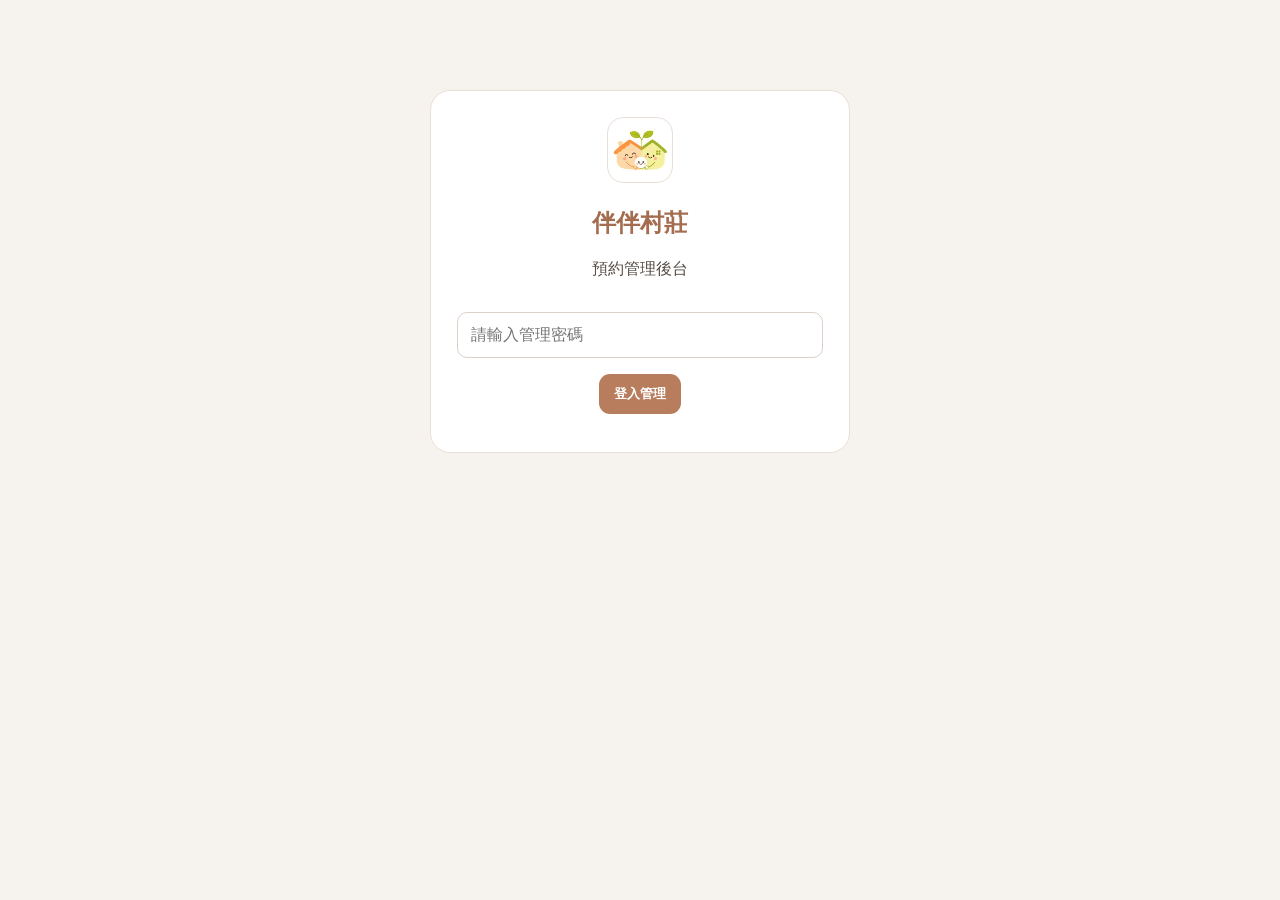
==== admin.html @ 425198f8 "上傳伴伴村莊預約系統前台 v2" ====
<!DOCTYPE html>
<html lang="zh-Hant">
<head>
<meta charset="UTF-8">
<meta name="viewport" content="width=device-width,initial-scale=1">
<meta name="robots" content="noindex,nofollow">
<title>伴伴村莊｜預約管理</title>
<link rel="icon" href="logo.jpg">
<link rel="stylesheet" href="admin.css">
</head>
<body>

<div id="loginArea" class="login">
  <img class="logo" src="logo.jpg" alt="伴伴村莊 Logo">
  <h2 style="color:#a56d50">伴伴村莊</h2>
  <p>預約管理後台</p>
  <input id="password" type="password" placeholder="請輸入管理密碼" autocomplete="current-password">
  <button class="btn" id="loginBtn" onclick="login()">登入管理</button>
  <div id="loginMessage" style="margin-top:12px;color:#b56f65;line-height:1.6"></div>
</div>

<div id="adminArea" class="container hidden">
  <div class="header">
    <div class="brand-wrap">
      <img class="logo" src="logo.jpg" alt="伴伴村莊 Logo">
      <div class="brand"><h1>伴伴村莊｜預約管理</h1><p>預約、課程、臨時店休與現場收款</p></div>
    </div>
    <div style="display:flex;gap:8px">
      <button class="btn secondary" onclick="refreshCurrent()">重新整理</button>
      <button class="btn secondary" onclick="logout()">登出</button>
    </div>
  </div>

  <div class="admin-tabs">
    <button class="admin-tab active" data-tab="calendar" onclick="switchTab('calendar')">📅 預約月曆</button>
    <button class="admin-tab" data-tab="courses" onclick="switchTab('courses')">🎨 才藝課程</button>
    <button class="admin-tab" data-tab="closures" onclick="switchTab('closures')">🚧 臨時店休</button>
  </div>

  <!-- ============ 預約月曆 ============ -->
  <div id="panel-calendar">
    <div class="stats">
      <div class="stat"><div class="stat-label">本月有效預約</div><div class="stat-value" id="activeCount">0</div></div>
      <div class="stat"><div class="stat-label">本月應收</div><div class="stat-value" id="expectedRevenue">NT$ 0</div></div>
      <div class="stat"><div class="stat-label">已收款</div><div class="stat-value green" id="paidRevenue">NT$ 0</div></div>
      <div class="stat"><div class="stat-label">未收款</div><div class="stat-value red" id="unpaidRevenue">NT$ 0</div></div>
      <div class="stat"><div class="stat-label">本月取消</div><div class="stat-value" id="cancelledCount">0</div></div>
    </div>
    <div class="card">
      <div class="toolbar">
        <div class="month-nav">
          <button class="btn secondary" onclick="previousMonth()">‹ 上個月</button>
          <div id="monthTitle" class="month-title"></div>
          <button class="btn secondary" onclick="nextMonth()">下個月 ›</button>
        </div>
        <div class="legend">
          <span><i class="dot empty"></i> 0 組</span>
          <span><i class="dot open"></i> 尚有名額</span>
          <span><i class="dot full"></i> 已額滿</span>
          <span><i class="dot course"></i> 才藝課程</span>
          <span><i class="dot off"></i> 臨時店休</span>
          <span><i class="dot closed"></i> 公休</span>
        </div>
      </div>
      <div class="week"><div>日</div><div>一</div><div>二</div><div>三</div><div>四</div><div>五</div><div>六</div></div>
      <div id="calendar" class="calendar"></div>
    </div>
  </div>

  <!-- ============ 才藝課程 ============ -->
  <div id="panel-courses" class="hidden">
    <div class="card" style="margin-bottom:18px">
      <div class="panel-title" id="courseFormTitle">新增才藝課程</div>
      <input type="hidden" id="cId">
      <div class="form-grid">
        <div class="f span2"><label>課程名稱 *</label><input id="cName" maxlength="40" placeholder="例如：親子律動小教室"></div>
        <div class="f"><label>日期 *</label><input id="cDate" type="date"></div>
        <div class="f"><label>狀態</label><select id="cStatus"><option value="開放">開放報名</option><option value="關閉">關閉（前台不顯示）</option></select></div>
        <div class="f"><label>開始時間 *</label><input id="cStart" type="time" step="300"></div>
        <div class="f"><label>結束時間 *</label><input id="cEnd" type="time" step="300"></div>
        <div class="f"><label>每位幼兒收費 (NT$) *</label><input id="cPrice" type="number" min="0" step="10"></div>
        <div class="f"><label>名額（幼兒人數）*</label><input id="cCapacity" type="number" min="1" max="50" step="1"></div>
        <div class="f span4"><label>課程說明（選填，會顯示在前台）</label><textarea id="cDesc" rows="2" maxlength="300" placeholder="例如：適合 1–3 歲，請穿著方便活動的衣服"></textarea></div>
      </div>
      <div class="form-actions">
        <button class="btn" id="courseSaveBtn" onclick="saveCourse()">儲存課程</button>
        <button class="btn light hidden" id="courseCancelEdit" onclick="resetCourseForm()">取消編輯</button>
      </div>
      <div class="form-msg" id="courseMsg"></div>
    </div>

    <div class="card">
      <div class="panel-title">課程列表</div>
      <div id="courseList" class="list"><div class="empty-note">載入中……</div></div>
    </div>
  </div>

  <!-- ============ 臨時店休 ============ -->
  <div id="panel-closures" class="hidden">
    <div class="card" style="margin-bottom:18px">
      <div class="panel-title">設定臨時店休</div>
      <div class="form-grid">
        <div class="f"><label>日期 *</label><input id="xDate" type="date" onchange="previewClosure()"></div>
        <div class="f"><label>範圍 *</label><select id="xSlot" onchange="previewClosure()"></select></div>
        <div class="f span2"><label>原因（會寫在取消通知信裡）</label><input id="xReason" maxlength="60" placeholder="例如：颱風停班、場地整修"></div>
      </div>
      <div id="xAffected"></div>
      <div class="form-actions"><button class="btn" id="closureBtn" onclick="addClosure()">設定店休</button></div>
      <div class="form-msg" id="closureMsg"></div>
    </div>

    <div class="card">
      <div class="panel-title">即將到來的臨時店休</div>
      <div id="closureList" class="list"><div class="empty-note">載入中……</div></div>
    </div>
  </div>
</div>

<div id="overlay" class="overlay" onclick="overlayClick(event)">
  <div class="modal">
    <div class="modal-header">
      <div><h2 id="modalTitle"></h2><div id="modalSubtitle" style="color:#8c7e75;font-size:13px;margin-top:5px"></div></div>
      <button class="close" onclick="closeModal()">關閉</button>
    </div>
    <div id="modalContent"></div>
  </div>
</div>

<script src="config.js"></script>
<script src="common.js"></script>
<script>
var adminPassword = '';
var currentDate = new Date();
var currentTab = 'calendar';
var month = { bookings:[], courses:[], closures:[], slots:[], maxBookings:4, capacityUnit:'group', closedWeekdays:[0,3] };
var adminCourses = [];
var WHOLE_DAY = '整天';
var SLOTS = ['09:30-11:00','12:30-14:00','14:30-16:00','19:00-20:30'];

/* ---------- 共用 ---------- */
function $(id) { return document.getElementById(id); }
function safe(v) { return escapeHtml(v); }
function money(v) { return 'NT$ ' + Number(v || 0).toLocaleString('zh-TW'); }
function fmt(d) { return d.getFullYear() + '-' + String(d.getMonth() + 1).padStart(2, '0') + '-' + String(d.getDate()).padStart(2, '0'); }
function setMsg(id, text, ok) { var el = $(id); el.className = 'form-msg ' + (ok ? 'ok' : 'err'); el.innerText = text || ''; }

function adminApi(action, payload) {
  return api(action, Object.assign({ password:adminPassword }, payload || {})).then(function (r) {
    if (r && !r.success && /沒有管理權限/.test(r.message || '')) { logout(); throw Object.assign(new Error(r.message), { isApi:true }); }
    return r;
  });
}

function store(k, v) { try { v == null ? sessionStorage.removeItem(k) : sessionStorage.setItem(k, v); } catch (e) {} }
function load(k) { try { return sessionStorage.getItem(k) || ''; } catch (e) { return ''; } }

/* ---------- 登入 ---------- */
function login(saved) {
  var p = saved || $('password').value;
  if (!p) return;
  var btn = $('loginBtn');
  btn.disabled = true; btn.innerText = '登入中……';
  $('loginMessage').innerText = '';

  api('adminLogin', { password:p }).then(function (r) {
    btn.disabled = false; btn.innerText = '登入管理';
    if (!r.success) { $('loginMessage').innerText = r.message || '登入失敗'; store('bb_admin', null); return; }
    adminPassword = p;
    store('bb_admin', p);
    $('loginArea').classList.add('hidden');
    $('adminArea').classList.remove('hidden');
    initClosureSlots();
    switchTab('calendar');
  }).catch(function (e) {
    btn.disabled = false; btn.innerText = '登入管理';
    $('loginMessage').innerText = '登入失敗：' + e.message;
  });
}

function logout() {
  adminPassword = '';
  store('bb_admin', null);
  $('adminArea').classList.add('hidden');
  $('loginArea').classList.remove('hidden');
  $('password').value = '';
}

$('password').addEventListener('keydown', function (e) { if (e.key === 'Enter') login(); });

/* ---------- 分頁 ---------- */
function switchTab(tab) {
  currentTab = tab;
  document.querySelectorAll('.admin-tab').forEach(function (b) { b.classList.toggle('active', b.dataset.tab === tab); });
  ['calendar','courses','closures'].forEach(function (t) { $('panel-' + t).classList.toggle('hidden', t !== tab); });
  refreshCurrent();
}

function refreshCurrent() {
  if (currentTab === 'calendar') loadMonth();
  else if (currentTab === 'courses') loadCourses();
  else loadClosures();
}

/* ================= 預約月曆 ================= */
function previousMonth() { currentDate = new Date(currentDate.getFullYear(), currentDate.getMonth() - 1, 1); loadMonth(); }
function nextMonth() { currentDate = new Date(currentDate.getFullYear(), currentDate.getMonth() + 1, 1); loadMonth(); }

function loadMonth() {
  var y = currentDate.getFullYear(), m = currentDate.getMonth() + 1, ms = y + '-' + String(m).padStart(2, '0');
  $('monthTitle').innerText = y + ' 年 ' + m + ' 月';
  $('calendar').innerHTML = '<div class="empty-note" style="grid-column:1/-1">載入中……</div>';

  adminApi('adminMonth', { month:ms }).then(function (r) {
    if (!r || !r.success) { $('calendar').innerHTML = '<div class="empty-note" style="grid-column:1/-1">讀取失敗：' + safe(r && r.message) + '</div>'; return; }
    month = r;
    SLOTS = r.slots;
    renderSummary(r.summary);
    renderCalendar();
  }).catch(function (e) {
    $('calendar').innerHTML = '<div class="empty-note" style="grid-column:1/-1">讀取失敗：' + safe(e.message) + '</div>';
  });
}

function renderSummary(s) {
  $('activeCount').innerText = s.activeCount;
  $('expectedRevenue').innerText = money(s.expectedRevenue);
  $('paidRevenue').innerText = money(s.paidRevenue);
  $('unpaidRevenue').innerText = money(s.unpaidRevenue);
  $('cancelledCount').innerText = s.cancelledCount;
}

function closuresOn(ds) {
  var whole = null, slots = {};
  month.closures.forEach(function (c) {
    if (c.date !== ds) return;
    if (c.slot === WHOLE_DAY) whole = c; else slots[c.slot] = c;
  });
  return { whole:whole, slots:slots };
}

function slotUsage(list) {
  return list.reduce(function (n, b) { return n + (month.capacityUnit === 'child' ? (b.childrenCount || 1) : 1); }, 0);
}

function renderCalendar() {
  var c = $('calendar'); c.innerHTML = '';
  var y = currentDate.getFullYear(), m = currentDate.getMonth(), first = new Date(y, m, 1), last = new Date(y, m + 1, 0);

  for (var i = 0; i < first.getDay(); i++) { var e = document.createElement('div'); e.className = 'day'; e.style.visibility = 'hidden'; c.appendChild(e); }

  var today = fmt(new Date());
  var unit = month.capacityUnit === 'child' ? '' : '';

  for (var d = 1; d <= last.getDate(); d++) {
    (function (d) {
      var date = new Date(y, m, d), wd = date.getDay(), ds = fmt(date);
      var box = document.createElement('div'); box.className = 'day';
      if (ds === today) box.classList.add('today');
      var n = document.createElement('div'); n.className = 'day-number'; n.innerText = d; box.appendChild(n);

      var cl = closuresOn(ds);
      var dayCourses = month.courses.filter(function (x) { return x.date === ds; });
      var weekly = month.closedWeekdays.indexOf(wd) >= 0;

      if (cl.whole) {
        box.classList.add('closed');
        var b = document.createElement('div'); b.className = 'closure-banner';
        b.innerText = '🚧 臨時店休' + (cl.whole.reason ? '：' + cl.whole.reason : '');
        box.appendChild(b);
      } else if (weekly && !dayCourses.length) {
        box.classList.add('closed');
        var x = document.createElement('div'); x.className = 'closed-text'; x.innerText = '公休'; box.appendChild(x);
        c.appendChild(box);
        return;
      }

      if (!weekly) {
        SLOTS.forEach(function (slot) {
          var all = month.bookings.filter(function (b) { return b.date === ds && b.timeSlot === slot && b.type !== '課程'; });
          var active = all.filter(function (b) { return b.status === '已預約'; });
          var used = slotUsage(active);
          var off = cl.whole || cl.slots[slot];
          var el = document.createElement('div');
          el.className = 'slot ' + (off ? 'off' : used === 0 ? 'empty' : used >= month.maxBookings ? 'full' : 'open');
          var names = active.length ? active.map(function (b) { return b.parent1; }).join('、') : (off ? '店休' : '尚無預約');
          el.innerHTML = '<div class="slot-top"><span>' + slot.substring(0, 5) + (off ? ' 🚧' : '') + '</span><span>' + used + '/' + month.maxBookings + '</span></div><div class="names">' + safe(names) + '</div>';
          el.onclick = function () { showBookings(ds, slot, null); };
          box.appendChild(el);
        });
      } else {
        var w = document.createElement('div'); w.className = 'closed-text'; w.innerText = '公休（僅課程）'; box.appendChild(w);
      }

      dayCourses.forEach(function (course) {
        var el = document.createElement('div');
        el.className = 'slot course' + (course.full ? ' full' : '');
        el.innerHTML = '<div class="slot-top"><span>🎨 ' + safe(course.startTime) + '</span><span>' + course.used + '/' + course.capacity + '</span></div><div class="names">' + safe(course.name) + (course.status === '關閉' ? '（關閉）' : '') + '</div>';
        el.onclick = function () { showBookings(ds, course.timeSlot, course); };
        box.appendChild(el);
      });

      c.appendChild(box);
    })(d);
  }
}

function showBookings(date, slot, course) {
  var bs = month.bookings.filter(function (b) {
    return course ? b.courseId === course.id : (b.date === date && b.timeSlot === slot && b.type !== '課程');
  });
  var active = bs.filter(function (b) { return b.status === '已預約'; });

  $('modalTitle').innerText = date + weekdayText(date) + '｜' + (course ? '🎨 ' + course.name + '｜' : '') + slot;
  $('modalSubtitle').innerText = course
    ? '已報名 ' + course.used + ' / ' + course.capacity + ' 位幼兒｜每位幼兒 ' + money(course.price)
    : '目前 ' + slotUsage(active) + ' / ' + month.maxBookings + (month.capacityUnit === 'child' ? ' 位幼兒' : ' 組');

  var c = $('modalContent'); c.innerHTML = '';
  if (!bs.length) c.innerHTML = '<div class="booking" style="text-align:center;color:#9a8d85">這個時段目前沒有預約。</div>';

  bs.forEach(function (b) {
    var d = document.createElement('div');
    d.className = 'booking ' + (b.status === '取消' ? 'cancelled' : '');
    var parents = [b.parent1, b.parent2].filter(Boolean).join('、');
    var babies = (b.babies || []).map(function (x) { return x.label; }).join('、');
    var confirmClass = b.attendanceConfirm === '保留' ? 'confirm' : b.attendanceConfirm === '取消' ? 'cancel' : '';
    var payClass = b.paymentStatus === '已收款' ? 'paid' : 'unpaid';

    d.innerHTML =
      '<div class="booking-title"><div class="booking-name">' + safe(b.parent1) + '</div><div class="tags">' +
        (b.type === '課程' ? '<span class="tag course">課程</span>' : '') +
        '<span class="tag ' + (b.status === '取消' ? 'cancel' : '') + '">' + safe(b.status) + '</span>' +
        '<span class="tag ' + confirmClass + '">' + safe(b.attendanceConfirm || '等待回覆') + '</span>' +
        '<span class="tag ' + payClass + '">' + safe(b.paymentStatus || '未收款') + '</span></div></div>' +
      '<div class="info-grid">' +
        '<div><strong>姓名：</strong>' + safe(parents || '-') + '</div>' +
        '<div><strong>寶寶：</strong>' + safe(babies || '-') + '</div>' +
        '<div><strong>手機：</strong>' + safe(b.phone) + '</div>' +
        '<div><strong>Email：</strong>' + safe(b.email) + '</div>' +
        '<div><strong>總人數：</strong>' + b.totalPeople + ' 人（幼兒 ' + b.childrenCount + ' 位）</div>' +
        '<div><strong>應收：</strong>' + money(b.totalPrice) + '</div>' +
        '<div><strong>24hr提醒：</strong>' + safe(b.reminderStatus || '未寄送') + '</div>' +
        '<div><strong>確認時間：</strong>' + safe(b.confirmedAt || '-') + '</div>' +
        '<div><strong>收款時間：</strong>' + safe(b.paymentAt || '-') + '</div>' +
        '<div><strong>來訪需求：</strong>' + safe(b.needs || '未填寫') + '</div>' +
        '<div><strong>其他：</strong>' + safe(b.otherNeed || '-') + '</div>' +
        '<div><strong>預約編號：</strong>' + safe(b.bookingId) + '</div>' +
      '</div>';

    if (b.status !== '取消') {
      var a = document.createElement('div'); a.className = 'payment-actions';
      var payBtn = document.createElement('button');
      payBtn.className = 'btn ' + (b.paymentStatus === '已收款' ? 'secondary' : 'paid');
      payBtn.innerText = b.paymentStatus === '已收款' ? '改回未收款' : '現場已收款';
      payBtn.onclick = function () { setPayment(b.bookingId, b.paymentStatus !== '已收款', payBtn); };
      var cancelBtn = document.createElement('button');
      cancelBtn.className = 'btn cancel'; cancelBtn.innerText = '取消預約';
      a.appendChild(payBtn); a.appendChild(cancelBtn); d.appendChild(a);

      var cb = document.createElement('div'); cb.className = 'admin-cancel-confirm hidden';
      cb.innerHTML = '<strong>確定要取消這筆預約嗎？取消後會寄信通知家長、發送 LINE 群組通知，並釋出名額。</strong>' +
        '<div class="f" style="margin-bottom:10px"><input placeholder="取消原因（選填，會寫在通知信）" maxlength="60"></div>' +
        '<div class="admin-cancel-actions"><button class="btn cancel">確定取消</button><button class="btn light">返回</button></div>';
      var btns = cb.querySelectorAll('button');
      btns[0].onclick = function () { adminCancel(b.bookingId, cb.querySelector('input').value, btns[0]); };
      btns[1].onclick = function () { cb.classList.add('hidden'); };
      cancelBtn.onclick = function () { cb.classList.remove('hidden'); };
      d.appendChild(cb);
    }
    c.appendChild(d);
  });

  $('overlay').style.display = 'flex';
}

function setPayment(id, paid, btn) {
  if (!confirm(paid ? '確認這筆預約已完成現場收款嗎？' : '確認要把這筆預約改回未收款嗎？')) return;
  btn.disabled = true;
  adminApi('setPayment', { id:id, paid:paid }).then(function (r) {
    btn.disabled = false;
    if (!r.success) { alert(r.message); return; }
    closeModal(); loadMonth();
  }).catch(function (e) { btn.disabled = false; alert(e.message); });
}

function adminCancel(id, reason, btn) {
  btn.disabled = true; btn.innerText = '處理中……';
  adminApi('adminCancel', { id:id, reason:reason }).then(function (r) {
    if (!r.success) { btn.disabled = false; btn.innerText = '確定取消'; alert(r.message || '取消失敗'); return; }
    closeModal(); refreshCurrent();
  }).catch(function (e) { btn.disabled = false; btn.innerText = '確定取消'; alert(e.message); });
}

function closeModal() { $('overlay').style.display = 'none'; }
function overlayClick(e) { if (e.target.id === 'overlay') closeModal(); }

/* ================= 才藝課程 ================= */
var DEFAULT_CAPACITY = 4;

function loadCourses() {
  $('courseList').innerHTML = '<div class="empty-note">載入中……</div>';
  adminApi('adminCourses').then(function (r) {
    if (!r.success) { $('courseList').innerHTML = '<div class="empty-note">讀取失敗：' + safe(r.message) + '</div>'; return; }
    adminCourses = r.courses;
    DEFAULT_CAPACITY = r.defaultCapacity || 4;
    if (!$('cId').value && !$('cCapacity').value) $('cCapacity').value = DEFAULT_CAPACITY;
    renderCourseList(r.today);
  }).catch(function (e) { $('courseList').innerHTML = '<div class="empty-note">讀取失敗：' + safe(e.message) + '</div>'; });
}

function courseLink(id) {
  return location.href.replace(/admin\.html.*$/, '') + 'index.html?course=' + encodeURIComponent(id);
}

function renderCourseList(today) {
  var box = $('courseList'); box.innerHTML = '';
  if (!adminCourses.length) { box.innerHTML = '<div class="empty-note">還沒有課程，從上方新增第一堂課吧。</div>'; return; }

  adminCourses.forEach(function (c) {
    var past = c.date < today;
    var row = document.createElement('div');
    row.className = 'row-item' + (past ? ' past' : '') + (c.status === '關閉' ? ' closedc' : '');
    row.innerHTML =
      '<div class="row-main"><div class="row-title">🎨 ' + safe(c.name) + (c.status === '關閉' ? '（關閉中）' : '') + (past ? '（已結束）' : '') + '</div>' +
      '<div class="row-sub">' + safe(c.date) + weekdayText(c.date) + '　' + safe(c.timeSlot) + '　每位幼兒 ' + money(c.price) +
      '　已報名 ' + c.used + ' / ' + c.capacity + ' 位幼兒' + (c.full ? '（額滿）' : '') + '</div></div>' +
      '<div class="row-actions"></div>';

    var act = row.querySelector('.row-actions');
    function add(label, cls, fn) { var b = document.createElement('button'); b.className = 'btn ' + cls; b.innerText = label; b.onclick = fn; act.appendChild(b); }

    add('報名名單', 'secondary', function () {
      var monthKey = c.date.slice(0, 7);
      adminApi('adminMonth', { month:monthKey }).then(function (r) {
        if (!r.success) return alert(r.message);
        month = r;
        var fresh = r.courses.find(function (x) { return x.id === c.id; }) || c;
        showBookings(c.date, c.timeSlot, fresh);
      }).catch(function (e) { alert(e.message); });
    });
    add('編輯', 'secondary', function () { editCourse(c); });
    add(c.status === '開放' ? '關閉報名' : '重新開放', 'light', function () {
      var copy = Object.assign({}, c, { status:c.status === '開放' ? '關閉' : '開放' });
      submitCourse(copy, null);
    });
    if (!past && c.status === '開放') add('複製報名連結', 'light', function () {
      var link = courseLink(c.id);
      (navigator.clipboard ? navigator.clipboard.writeText(link) : Promise.reject()).then(
        function () { alert('已複製報名連結：\n' + link); },
        function () { prompt('請複製報名連結：', link); }
      );
    });
    if (c.used === 0) add('刪除', 'cancel', function () {
      if (!confirm('確定要刪除「' + c.name + '」嗎？')) return;
      adminApi('deleteCourse', { id:c.id }).then(function (r) { alert(r.message); if (r.success) loadCourses(); }).catch(function (e) { alert(e.message); });
    });

    box.appendChild(row);
  });
}

function editCourse(c) {
  $('cId').value = c.id; $('cName').value = c.name; $('cDate').value = c.date;
  $('cStart').value = c.startTime; $('cEnd').value = c.endTime; $('cPrice').value = c.price;
  $('cCapacity').value = c.capacity; $('cStatus').value = c.status; $('cDesc').value = c.description || '';
  $('courseFormTitle').innerText = '編輯課程：' + c.name;
  $('courseCancelEdit').classList.remove('hidden');
  setMsg('courseMsg', c.used ? '這堂課已有 ' + c.used + ' 位幼兒報名。修改日期或時間後，系統會自動寄信通知已報名的家長。' : '', true);
  window.scrollTo({ top:0, behavior:'smooth' });
}

function resetCourseForm() {
  ['cId','cName','cDate','cStart','cEnd','cPrice','cDesc'].forEach(function (id) { $(id).value = ''; });
  $('cCapacity').value = DEFAULT_CAPACITY; $('cStatus').value = '開放';
  $('courseFormTitle').innerText = '新增才藝課程';
  $('courseCancelEdit').classList.add('hidden');
}

function saveCourse() {
  var course = {
    id:$('cId').value, name:$('cName').value.trim(), date:$('cDate').value,
    startTime:$('cStart').value, endTime:$('cEnd').value,
    price:$('cPrice').value, capacity:$('cCapacity').value,
    status:$('cStatus').value, description:$('cDesc').value.trim()
  };
  if (!course.name || !course.date || !course.startTime || !course.endTime || course.price === '' || !course.capacity) {
    return setMsg('courseMsg', '請把有 * 的欄位都填好。', false);
  }
  submitCourse(course, $('courseSaveBtn'));
}

function submitCourse(course, btn) {
  if (btn) { btn.disabled = true; btn.innerText = '儲存中……'; }
  adminApi('saveCourse', { course:course }).then(function (r) {
    if (btn) { btn.disabled = false; btn.innerText = '儲存課程'; }
    setMsg('courseMsg', r.message, r.success);
    if (r.success) { if (btn) resetCourseForm(); loadCourses(); }
  }).catch(function (e) {
    if (btn) { btn.disabled = false; btn.innerText = '儲存課程'; }
    setMsg('courseMsg', e.message, false);
  });
}

/* ================= 臨時店休 ================= */
function initClosureSlots() {
  var s = $('xSlot');
  s.innerHTML = '<option value="整天">整天店休（含當天課程）</option>' +
    SLOTS.map(function (x) { return '<option value="' + x + '">只關 ' + x + '</option>'; }).join('');
  $('xDate').min = fmt(new Date());
}

function loadClosures() {
  $('closureList').innerHTML = '<div class="empty-note">載入中……</div>';
  adminApi('closureList').then(function (r) {
    if (!r.success) { $('closureList').innerHTML = '<div class="empty-note">讀取失敗：' + safe(r.message) + '</div>'; return; }
    if (r.slots && r.slots.join() !== SLOTS.join()) { SLOTS = r.slots; initClosureSlots(); }
    renderClosures(r.closures);
  }).catch(function (e) { $('closureList').innerHTML = '<div class="empty-note">讀取失敗：' + safe(e.message) + '</div>'; });
}

function renderClosures(list) {
  var box = $('closureList'); box.innerHTML = '';
  if (!list.length) { box.innerHTML = '<div class="empty-note">目前沒有設定臨時店休。</div>'; return; }

  list.forEach(function (c) {
    var row = document.createElement('div'); row.className = 'row-item';
    row.innerHTML = '<div class="row-main"><div class="row-title">🚧 ' + safe(c.date) + weekdayText(c.date) + '　' + safe(c.slot === WHOLE_DAY ? '整天' : c.slot) + '</div>' +
      '<div class="row-sub">' + safe(c.reason || '（未填原因）') + '</div></div><div class="row-actions"></div>';
    var b = document.createElement('button'); b.className = 'btn light'; b.innerText = '取消店休（重新開放）';
    b.onclick = function () {
      if (!confirm('確定要取消 ' + c.date + ' ' + c.slot + ' 的店休，重新開放預約嗎？\n（之前因店休被取消的預約不會自動恢復）')) return;
      adminApi('removeClosure', { id:c.id }).then(function (r) { alert(r.message); loadClosures(); }).catch(function (e) { alert(e.message); });
    };
    row.querySelector('.row-actions').appendChild(b);
    box.appendChild(row);
  });
}

var previewSeq = 0;
function previewClosure() {
  var date = $('xDate').value, slot = $('xSlot').value, box = $('xAffected');
  setMsg('closureMsg', '', true);
  if (!date) { box.innerHTML = ''; return; }
  var seq = ++previewSeq;
  box.innerHTML = '<div class="affected">正在檢查這段時間的預約……</div>';

  adminApi('closurePreview', { date:date, slot:slot }).then(function (r) {
    if (seq !== previewSeq) return;
    if (!r.success) { box.innerHTML = '<div class="affected">' + safe(r.message) + '</div>'; return; }
    if (!r.count) { box.innerHTML = '<div class="affected" style="background:#f2f6ea;border-color:#dbe5c8">這段時間目前沒有有效預約，可以直接設定店休。</div>'; return; }

    box.innerHTML = '<div class="affected"><strong>這段時間已有 ' + r.count + ' 筆預約：</strong><br>' +
      r.bookings.map(function (b) {
        return '・' + safe(b.timeSlot) + '　' + safe(b.parent1) + (b.type === '課程' ? '（課程：' + safe(b.courseName) + '）' : '') + '　幼兒 ' + b.childrenCount + ' 位';
      }).join('<br>') +
      '<label><input type="checkbox" id="xCancel" checked> 同時取消這些預約，並寄信通知家長（也會推送 LINE 群組通知）</label></div>';
  }).catch(function (e) { if (seq === previewSeq) box.innerHTML = '<div class="affected">檢查失敗：' + safe(e.message) + '</div>'; });
}

function addClosure() {
  var date = $('xDate').value, slot = $('xSlot').value, reason = $('xReason').value.trim();
  if (!date) return setMsg('closureMsg', '請選擇店休日期。', false);
  var cancelBox = $('xCancel');
  var cancelExisting = !!(cancelBox && cancelBox.checked);

  if (!confirm('確定要設定 ' + date + ' ' + (slot === WHOLE_DAY ? '整天' : slot) + ' 臨時店休嗎？' + (cancelExisting ? '\n已勾選：同時取消既有預約並通知家長。' : ''))) return;

  var btn = $('closureBtn'); btn.disabled = true; btn.innerText = '設定中……';
  adminApi('addClosure', { date:date, slot:slot, reason:reason, cancelExisting:cancelExisting }).then(function (r) {
    btn.disabled = false; btn.innerText = '設定店休';
    setMsg('closureMsg', r.message, r.success);
    if (r.success) { $('xDate').value = ''; $('xReason').value = ''; $('xAffected').innerHTML = ''; loadClosures(); }
  }).catch(function (e) { btn.disabled = false; btn.innerText = '設定店休'; setMsg('closureMsg', e.message, false); });
}

/* ---------- 啟動 ---------- */
(function () {
  var saved = load('bb_admin');
  if (saved) login(saved);
})();
</script>
</body>
</html>
---- admin.css ----
*{box-sizing:border-box}body{margin:0;font-family:"Noto Sans TC","PingFang TC","Microsoft JhengHei",sans-serif;background:#f6f2ed;color:#544c46}.container{max-width:1280px;margin:auto;padding:28px 20px 60px}.header{display:flex;justify-content:space-between;gap:20px;align-items:center;margin-bottom:20px}.brand-wrap{display:flex;align-items:center;gap:14px}.logo{width:66px;height:66px;object-fit:contain;border-radius:16px;background:white;padding:4px;border:1px solid #eadfd7}.brand h1{margin:0;color:#a56d50;font-size:28px}.brand p{margin:6px 0 0;color:#897a70}.btn{border:none;border-radius:11px;padding:11px 15px;background:#b87d5d;color:white;font-weight:700;cursor:pointer}.btn.secondary{background:#ece4de;color:#695f58}.btn.paid{background:#7d9e55}.stats{display:grid;grid-template-columns:repeat(5,1fr);gap:12px;margin-bottom:18px}.stat{background:#fff;border:1px solid #eadfd7;border-radius:16px;padding:17px;box-shadow:0 6px 20px rgba(100,80,65,.05)}.stat-label{font-size:12px;color:#93857c;margin-bottom:7px}.stat-value{font-size:25px;font-weight:900;color:#9f6a4e}.stat-value.green{color:#738f50}.stat-value.red{color:#b56f65}.card{background:#fff;border:1px solid #eadfd7;border-radius:20px;padding:20px;box-shadow:0 7px 24px rgba(100,80,65,.05)}.toolbar{display:flex;justify-content:space-between;align-items:center;gap:12px;margin-bottom:18px}.month-nav{display:flex;align-items:center;gap:10px}.month-title{font-size:21px;font-weight:900;color:#8f6048;min-width:160px;text-align:center}.legend{display:flex;gap:12px;flex-wrap:wrap;font-size:12px;color:#84756c}.legend span{display:flex;align-items:center;gap:6px}.dot{width:10px;height:10px;border-radius:50%}.dot.empty{background:#ece8e4}.dot.open{background:#d9b39a}.dot.full{background:#c88678}.dot.closed{background:#c8c2bd}.week{display:grid;grid-template-columns:repeat(7,1fr);gap:8px;margin-bottom:8px}.week div{text-align:center;color:#877970;font-weight:800;font-size:13px}.calendar{display:grid;grid-template-columns:repeat(7,1fr);gap:8px}.day{min-height:215px;border:1px solid #ebe0d8;border-radius:14px;padding:9px;background:#fff}.day.closed{background:#f0ece8}.day-number{font-weight:900;margin-bottom:8px;color:#6f625a}.today .day-number{display:inline-flex;align-items:center;justify-content:center;width:28px;height:28px;border-radius:50%;background:#b97e5d;color:white}.closed-text{font-size:12px;color:#a39a93;margin-top:6px}.slot{border-radius:9px;padding:7px 8px;margin-bottom:6px;font-size:12px;cursor:pointer;border:1px solid transparent;transition:.15s}.slot:hover{transform:translateY(-1px)}.slot.empty{background:#f6f4f2;color:#aaa}.slot.open{background:#f7ece5;color:#745a4c;border-color:#ecd9cc}.slot.full{background:#ead1ca;color:#7d4e47;border-color:#ddb9af}.slot-top{display:flex;justify-content:space-between;gap:6px;font-weight:800}.names{margin-top:4px;font-size:11px;white-space:nowrap;overflow:hidden;text-overflow:ellipsis}.login{max-width:420px;margin:90px auto;text-align:center;background:white;border:1px solid #eadfd7;border-radius:20px;padding:26px}input{width:100%;padding:13px;border:1px solid #ddd0c7;border-radius:10px;font-size:16px;margin:16px 0}.overlay{position:fixed;inset:0;background:rgba(0,0,0,.38);z-index:2000;display:none;align-items:center;justify-content:center;padding:20px}.modal{width:min(720px,100%);max-height:88vh;overflow:auto;background:white;border-radius:20px;padding:24px;box-shadow:0 18px 45px rgba(0,0,0,.2)}.modal-header{display:flex;justify-content:space-between;gap:15px;align-items:flex-start}.modal h2{margin:0;color:#9b684d;font-size:21px}.close{border:none;background:#eee8e3;color:#655c56;border-radius:9px;padding:8px 10px;cursor:pointer}.booking{margin-top:14px;background:#fff8f3;border:1px solid #f0dfd3;border-radius:14px;padding:16px;line-height:1.8}.booking.cancelled{opacity:.55;background:#f2efed}.booking-title{display:flex;justify-content:space-between;gap:10px;align-items:center;margin-bottom:8px}.booking-name{font-size:17px;font-weight:900;color:#986247}.tags{display:flex;gap:6px;flex-wrap:wrap;justify-content:flex-end}.tag{display:inline-block;padding:4px 8px;border-radius:999px;font-size:11px;background:#eee7e2;color:#735f54}.tag.confirm{background:#e3f0df;color:#587053}.tag.cancel{background:#eee4e2;color:#8a6760}.tag.paid{background:#dcead4;color:#557046}.tag.unpaid{background:#f4dfd5;color:#946350}.info-grid{display:grid;grid-template-columns:1fr 1fr;gap:8px 18px;font-size:14px}.info-grid strong{color:#75675e}.payment-actions{display:flex;gap:10px;margin-top:14px}.payment-actions button{flex:1}.hidden{display:none}.admin-cancel-confirm{margin-top:12px;background:#fff0eb;border:1px solid #ecd2c8;border-radius:12px;padding:13px}.admin-cancel-confirm strong{display:block;margin-bottom:10px}.admin-cancel-actions{display:flex;gap:8px}.btn.cancel{background:#c47c70}.btn.light{background:#eee6e0;color:#675c55}@media(max-width:1000px){.stats{grid-template-columns:repeat(2,1fr)}.calendar{grid-template-columns:1fr}.week{display:none}.day{min-height:auto}}@media(max-width:560px){.header,.toolbar{align-items:flex-start;flex-direction:column}.stats{grid-template-columns:1fr 1fr}.info-grid{grid-template-columns:1fr}.payment-actions{flex-direction:column}}

/* ===== v2 新增 ===== */
.admin-tabs{display:flex;gap:8px;flex-wrap:wrap;margin-bottom:18px}
.admin-tab{border:1px solid #e3d6cd;background:#fff;color:#7a6457;border-radius:999px;padding:10px 18px;font-weight:800;cursor:pointer}
.admin-tab.active{background:#b87d5d;color:#fff;border-color:#b87d5d}
.panel-title{font-size:19px;font-weight:900;color:#8f6048;margin:0 0 14px}
.form-grid{display:grid;grid-template-columns:repeat(4,1fr);gap:12px}
.form-grid .span2{grid-column:span 2}
.form-grid .span4{grid-column:1/-1}
.f label{display:block;font-size:13px;font-weight:800;color:#7b6a60;margin-bottom:6px}
.f input,.f select,.f textarea{width:100%;padding:11px;border:1px solid #ddd0c7;border-radius:10px;font-size:15px;margin:0;background:#fffdfa;font-family:inherit;color:#544c46}
.form-actions{display:flex;gap:10px;margin-top:14px;flex-wrap:wrap}
.form-msg{margin-top:10px;font-size:14px;line-height:1.7}
.form-msg.ok{color:#5f7d43}.form-msg.err{color:#b56f65}
.list{display:grid;gap:10px;margin-top:6px}
.row-item{display:flex;justify-content:space-between;gap:14px;align-items:center;border:1px solid #eadfd7;border-radius:14px;padding:14px;background:#fffaf6;flex-wrap:wrap}
.row-item.past{opacity:.6}
.row-item.closedc{background:#f3efec}
.row-main{min-width:220px;flex:1;line-height:1.7}
.row-title{font-weight:900;color:#8f6048;font-size:16px}
.row-sub{font-size:13px;color:#86776d}
.row-actions{display:flex;gap:6px;flex-wrap:wrap}
.row-actions .btn{padding:8px 11px;font-size:13px}
.empty-note{color:#9a8d85;text-align:center;padding:18px}
.slot.course{background:#eef1e3;color:#5d6b3f;border-color:#dbe3c3}
.slot.course.full{background:#e3e8cf}
.slot.off{background:#ece8e4;color:#9d948d;border-color:#e0d9d3}
.dot.course{background:#b9c98f}.dot.off{background:#9d948d}
.closure-banner{font-size:12px;background:#ece8e4;color:#7d726b;border-radius:8px;padding:6px 8px;margin-bottom:6px}
.tag.course{background:#e6edd5;color:#5d6b3f}
.affected{margin-top:12px;background:#fff0eb;border:1px solid #ecd2c8;border-radius:12px;padding:13px;font-size:14px;line-height:1.7}
.affected label{display:flex;gap:8px;align-items:flex-start;margin-top:8px;font-weight:700}
.affected input{width:auto;margin:4px 0 0}
@media(max-width:760px){.form-grid{grid-template-columns:1fr 1fr}.form-grid .span2{grid-column:1/-1}}
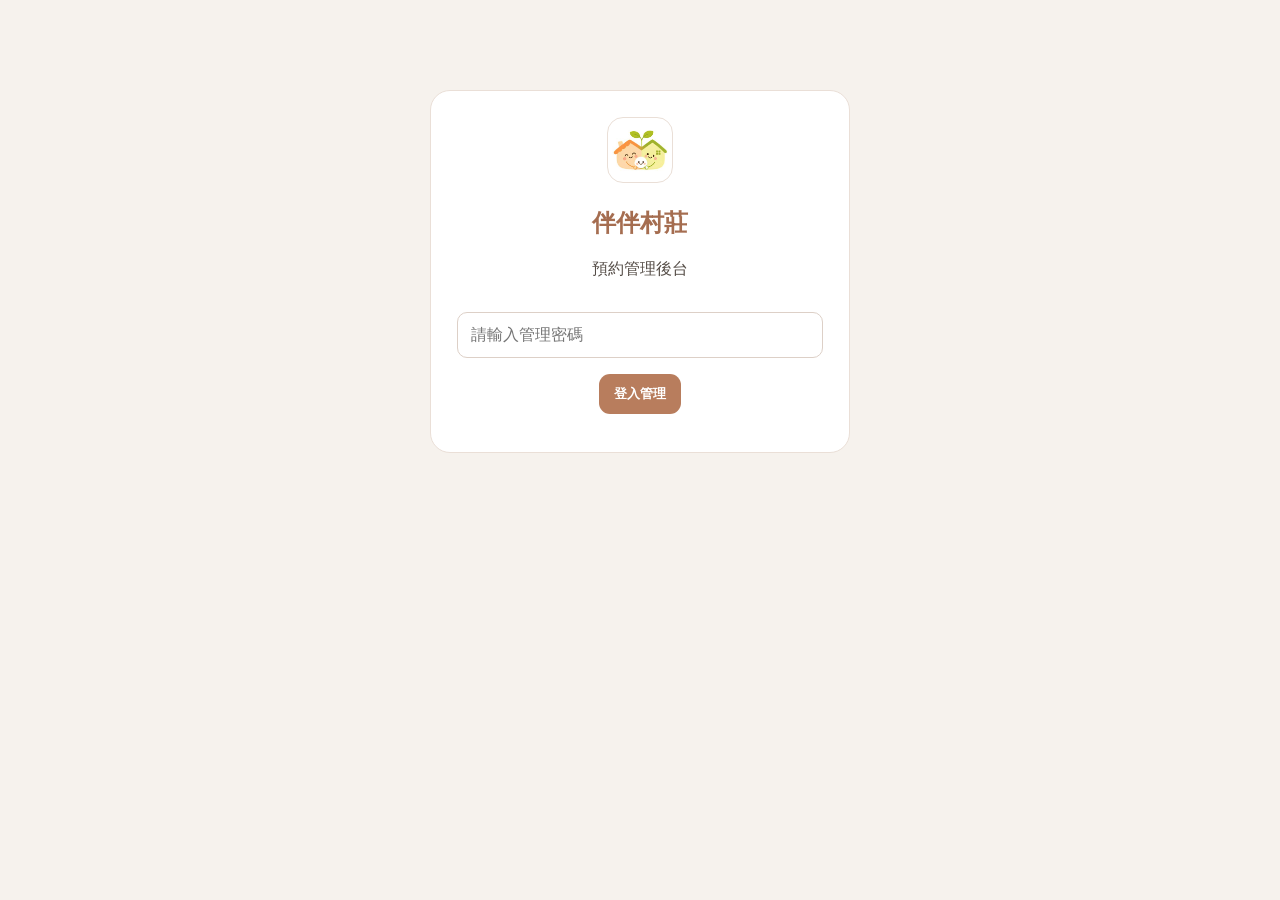
==== commit 16f8bd41: "v3: 幼兒人數上限、課程時段排除一般預約、後台手動新增預約" ====
--- a/admin.html
+++ b/admin.html
@@ -35,6 +35,7 @@
     <button class="admin-tab active" data-tab="calendar" onclick="switchTab('calendar')">📅 預約月曆</button>
     <button class="admin-tab" data-tab="courses" onclick="switchTab('courses')">🎨 才藝課程</button>
     <button class="admin-tab" data-tab="closures" onclick="switchTab('closures')">🚧 臨時店休</button>
+    <button class="admin-tab" data-tab="create" onclick="switchTab('create')">➕ 新增預約</button>
   </div>
 
   <!-- ============ 預約月曆 ============ -->
@@ -54,7 +55,7 @@
           <button class="btn secondary" onclick="nextMonth()">下個月 ›</button>
         </div>
         <div class="legend">
-          <span><i class="dot empty"></i> 0 組</span>
+          <span><i class="dot empty"></i> 尚無預約</span>
           <span><i class="dot open"></i> 尚有名額</span>
           <span><i class="dot full"></i> 已額滿</span>
           <span><i class="dot course"></i> 才藝課程</span>
@@ -114,6 +115,40 @@
       <div id="closureList" class="list"><div class="empty-note">載入中……</div></div>
     </div>
   </div>
+
+  <!-- ============ 手動新增預約 ============ -->
+  <div id="panel-create" class="hidden">
+    <div class="card">
+      <div class="panel-title">手動新增預約（LINE／電話／口頭）</div>
+      <div class="form-grid">
+        <div class="f"><label>預約類型 *</label><select id="nType" onchange="onCreateTypeChange()"><option value="general">一般入村預約</option><option value="course">才藝課程</option></select></div>
+        <div class="f"><label>預約來源 *</label><select id="nSource"><option>LINE</option><option>電話</option><option>口頭</option><option>其他</option></select></div>
+        <div class="f nGeneral"><label>日期 *</label><input id="nDate" type="date" onchange="loadCreateSlots()"></div>
+        <div class="f nGeneral"><label>時段 *</label><select id="nSlot"></select></div>
+        <div class="f span2 nCourse hidden"><label>課程 *</label><select id="nCourse"></select></div>
+        <div class="f span4" id="nSlotInfo" style="font-size:13px;color:#86776d"></div>
+        <div class="f"><label>家長姓名 *</label><input id="nParent1" maxlength="50"></div>
+        <div class="f"><label>第二位家長</label><input id="nParent2" maxlength="50"></div>
+        <div class="f"><label>手機</label><input id="nPhone" type="tel" maxlength="20" placeholder="手機或 Email 至少填一項"></div>
+        <div class="f"><label>Email</label><input id="nEmail" type="email" maxlength="100" placeholder="有填才會寄確認信"></div>
+        <div class="f"><label>寶寶 1 姓名 *</label><input id="nBaby1" maxlength="30"></div>
+        <div class="f"><label>寶寶 1 年齡（選填）</label><div style="display:flex;gap:6px"><select id="nBaby1AgeY"></select><select id="nBaby1AgeM"></select></div></div>
+        <div class="f"><label>寶寶 2 姓名</label><input id="nBaby2" maxlength="30"></div>
+        <div class="f"><label>寶寶 2 年齡（選填）</label><div style="display:flex;gap:6px"><select id="nBaby2AgeY"></select><select id="nBaby2AgeM"></select></div></div>
+        <div class="f"><label>寶寶 3 姓名</label><input id="nBaby3" maxlength="30"></div>
+        <div class="f"><label>寶寶 3 年齡（選填）</label><div style="display:flex;gap:6px"><select id="nBaby3AgeY"></select><select id="nBaby3AgeM"></select></div></div>
+        <div class="f"><label>自訂應收金額（選填）</label><input id="nPrice" type="number" min="0" step="10" placeholder="留白＝依規則自動計算"></div>
+        <div class="f"><label>備註</label><input id="nNote" maxlength="200"></div>
+      </div>
+      <div class="checks">
+        <label><input type="checkbox" id="nSendEmail" checked> 有填 Email 時，寄確認信給家長（信中有「管理我的預約」連結）</label>
+        <label><input type="checkbox" id="nNotifyLine" checked> 推送 LINE 群組通知</label>
+        <label><input type="checkbox" id="nForce"> 忽略名額／公休／店休／課程時段限制，強制新增</label>
+      </div>
+      <div class="form-actions"><button class="btn" id="createBtn" onclick="adminCreate()">新增預約</button><button class="btn light" onclick="resetCreateForm()">清空</button></div>
+      <div class="form-msg" id="createMsg"></div>
+    </div>
+  </div>
 </div>
 
 <div id="overlay" class="overlay" onclick="overlayClick(event)">
@@ -191,14 +226,15 @@
 function switchTab(tab) {
   currentTab = tab;
   document.querySelectorAll('.admin-tab').forEach(function (b) { b.classList.toggle('active', b.dataset.tab === tab); });
-  ['calendar','courses','closures'].forEach(function (t) { $('panel-' + t).classList.toggle('hidden', t !== tab); });
+  ['calendar','courses','closures','create'].forEach(function (t) { $('panel-' + t).classList.toggle('hidden', t !== tab); });
   refreshCurrent();
 }
 
 function refreshCurrent() {
   if (currentTab === 'calendar') loadMonth();
   else if (currentTab === 'courses') loadCourses();
-  else loadClosures();
+  else if (currentTab === 'closures') loadClosures();
+  else initCreateForm();
 }
 
 /* ================= 預約月曆 ================= */
@@ -280,10 +316,11 @@
           var active = all.filter(function (b) { return b.status === '已預約'; });
           var used = slotUsage(active);
           var off = cl.whole || cl.slots[slot];
+          var courseBlock = courseOverlap(dayCourses, slot);
           var el = document.createElement('div');
-          el.className = 'slot ' + (off ? 'off' : used === 0 ? 'empty' : used >= month.maxBookings ? 'full' : 'open');
-          var names = active.length ? active.map(function (b) { return b.parent1; }).join('、') : (off ? '店休' : '尚無預約');
-          el.innerHTML = '<div class="slot-top"><span>' + slot.substring(0, 5) + (off ? ' 🚧' : '') + '</span><span>' + used + '/' + month.maxBookings + '</span></div><div class="names">' + safe(names) + '</div>';
+          el.className = 'slot ' + (off || courseBlock ? 'off' : used === 0 ? 'empty' : used >= month.maxBookings ? 'full' : 'open');
+          var names = active.length ? active.map(function (b) { return b.parent1; }).join('、') : (off ? '店休' : courseBlock ? '課程時段：' + courseBlock.name : '尚無預約');
+          el.innerHTML = '<div class="slot-top"><span>' + slot.substring(0, 5) + (off ? ' 🚧' : courseBlock ? ' 🎨' : '') + '</span><span>' + used + '/' + month.maxBookings + '</span></div><div class="names">' + safe(names) + '</div>';
           el.onclick = function () { showBookings(ds, slot, null); };
           box.appendChild(el);
         });
@@ -302,6 +339,13 @@
       c.appendChild(box);
     })(d);
   }
+}
+
+function courseOverlap(dayCourses, slot) {
+  var p = slot.split('-');
+  return dayCourses.find(function (c) {
+    return (c.status === '開放' || c.used > 0) && p[0] < c.endTime && c.startTime < p[1];
+  }) || null;
 }
 
 function showBookings(date, slot, course) {
@@ -345,6 +389,7 @@
         '<div><strong>來訪需求：</strong>' + safe(b.needs || '未填寫') + '</div>' +
         '<div><strong>其他：</strong>' + safe(b.otherNeed || '-') + '</div>' +
         '<div><strong>預約編號：</strong>' + safe(b.bookingId) + '</div>' +
+        '<div><strong>預約來源：</strong>' + safe(b.source || '網站') + '</div>' +
       '</div>';
 
     if (b.status !== '取消') {
@@ -369,6 +414,15 @@
     }
     c.appendChild(d);
   });
+
+  var add = document.createElement('div');
+  add.className = 'form-actions';
+  var addBtn = document.createElement('button');
+  addBtn.className = 'btn secondary';
+  addBtn.innerText = '＋ 在這個' + (course ? '課程' : '時段') + '手動新增預約';
+  addBtn.onclick = function () { closeModal(); openCreateFor(date, slot, course); };
+  add.appendChild(addBtn);
+  c.appendChild(add);
 
   $('overlay').style.display = 'flex';
 }
@@ -573,6 +627,113 @@
   }).catch(function (e) { btn.disabled = false; btn.innerText = '設定店休'; setMsg('closureMsg', e.message, false); });
 }
 
+/* ================= 手動新增預約 ================= */
+var createReady = false;
+var createPrefill = null;
+
+function fillAgeSelect(id, max, label) {
+  var h = '<option value="">' + label + '</option>';
+  for (var i = 0; i <= max; i++) h += '<option value="' + i + '">' + i + '</option>';
+  $(id).innerHTML = h;
+}
+
+function initCreateForm() {
+  if (!createReady) {
+    ['1','2','3'].forEach(function (n) { fillAgeSelect('nBaby' + n + 'AgeY', 18, '歲'); fillAgeSelect('nBaby' + n + 'AgeM', 11, '月'); });
+    $('nSlot').innerHTML = SLOTS.map(function (s) { return '<option value="' + s + '">' + s + '</option>'; }).join('');
+    $('nDate').value = fmt(new Date());
+    createReady = true;
+  }
+  var pre = createPrefill; createPrefill = null;
+  if (pre) {
+    $('nType').value = pre.course ? 'course' : 'general';
+    if (!pre.course) { $('nDate').value = pre.date; $('nSlot').value = pre.slot; }
+  }
+  onCreateTypeChange(pre && pre.course ? pre.course.id : null);
+}
+
+function openCreateFor(date, slot, course) {
+  createPrefill = { date:date, slot:slot, course:course };
+  switchTab('create');
+}
+
+function onCreateTypeChange(selectCourseId) {
+  var isCourse = $('nType').value === 'course';
+  document.querySelectorAll('.nGeneral').forEach(function (e) { e.classList.toggle('hidden', isCourse); });
+  document.querySelectorAll('.nCourse').forEach(function (e) { e.classList.toggle('hidden', !isCourse); });
+  if (isCourse) loadCreateCourses(selectCourseId); else loadCreateSlots();
+}
+
+function loadCreateCourses(selectId) {
+  $('nCourse').innerHTML = '<option value="">載入中……</option>';
+  adminApi('adminCourses').then(function (r) {
+    if (!r.success) { $('nCourse').innerHTML = '<option value="">讀取失敗</option>'; return; }
+    var list = r.courses.filter(function (c) { return c.date >= r.today; })
+      .sort(function (a, b) { return (a.date + a.startTime).localeCompare(b.date + b.startTime); });
+    $('nCourse').innerHTML = list.length
+      ? list.map(function (c) { return '<option value="' + safe(c.id) + '">' + safe(c.date + weekdayText(c.date) + ' ' + c.timeSlot + '｜' + c.name + '（' + c.used + '/' + c.capacity + ' 位）' + (c.status === '關閉' ? '［關閉］' : '')) + '</option>'; }).join('')
+      : '<option value="">目前沒有即將到來的課程</option>';
+    if (selectId) $('nCourse').value = selectId;
+    $('nSlotInfo').innerText = '課程名額以幼兒人數計算；額滿時可勾選「強制新增」。';
+  }).catch(function (e) { $('nCourse').innerHTML = '<option value="">' + safe(e.message) + '</option>'; });
+}
+
+function loadCreateSlots() {
+  var d = $('nDate').value;
+  $('nSlotInfo').innerText = '';
+  if (!d) return;
+  api('availability', { date:d }).then(function (r) {
+    if (!r.success) { $('nSlotInfo').innerText = '⚠️ ' + r.message + '（如需仍要新增，請勾選「強制新增」）'; return; }
+    $('nSlotInfo').innerText = '這天各時段：' + r.slots.map(function (s) {
+      return s.slot + ' ' + (s.closed ? (s.course ? '課程時段' : '店休') : s.count + '/' + s.capacity);
+    }).join('　');
+  }).catch(function () {});
+}
+
+function resetCreateForm() {
+  ['nParent1','nParent2','nPhone','nEmail','nBaby1','nBaby2','nBaby3','nPrice','nNote'].forEach(function (id) { $(id).value = ''; });
+  ['1','2','3'].forEach(function (n) { $('nBaby' + n + 'AgeY').value = ''; $('nBaby' + n + 'AgeM').value = ''; });
+  $('nForce').checked = false;
+  setMsg('createMsg', '', true);
+}
+
+function adminCreate() {
+  var v = function (id) { return $(id).value.trim(); };
+  var isCourse = $('nType').value === 'course';
+  var data = {
+    type:isCourse ? 'course' : 'general',
+    courseId:isCourse ? v('nCourse') : '',
+    date:isCourse ? '' : v('nDate'),
+    timeSlot:isCourse ? '' : v('nSlot'),
+    parent1:v('nParent1'), parent2:v('nParent2'),
+    phone:v('nPhone'), email:v('nEmail'),
+    baby1:v('nBaby1'), baby1AgeY:v('nBaby1AgeY'), baby1AgeM:v('nBaby1AgeM'),
+    baby2:v('nBaby2'), baby2AgeY:v('nBaby2AgeY'), baby2AgeM:v('nBaby2AgeM'),
+    baby3:v('nBaby3'), baby3AgeY:v('nBaby3AgeY'), baby3AgeM:v('nBaby3AgeM'),
+    otherNeed:v('nNote'), needs:[]
+  };
+  if (isCourse && !data.courseId) return setMsg('createMsg', '請選擇課程。', false);
+  if (!data.parent1 || !data.baby1) return setMsg('createMsg', '請填寫家長姓名和寶寶 1 姓名。', false);
+  if (!data.phone && !data.email) return setMsg('createMsg', '請至少填寫手機或 Email 其中一項。', false);
+
+  var options = {
+    source:$('nSource').value,
+    sendEmail:$('nSendEmail').checked,
+    notifyLine:$('nNotifyLine').checked,
+    force:$('nForce').checked,
+    customPrice:v('nPrice')
+  };
+
+  var btn = $('createBtn'); btn.disabled = true; btn.innerText = '新增中……';
+  adminApi('adminCreateBooking', { data:data, options:options }).then(function (r) {
+    btn.disabled = false; btn.innerText = '新增預約';
+    if (!r.success) { setMsg('createMsg', r.message + (/額滿|公休|店休|課程/.test(r.message) ? '（如確定要新增，請勾選「強制新增」）' : ''), false); return; }
+    resetCreateForm();
+    setMsg('createMsg', r.message + ' 預約編號 ' + r.bookingId + '，應收 ' + money(r.totalPrice) + '。', true);
+    if (!isCourse) loadCreateSlots();
+  }).catch(function (e) { btn.disabled = false; btn.innerText = '新增預約'; setMsg('createMsg', e.message, false); });
+}
+
 /* ---------- 啟動 ---------- */
 (function () {
   var saved = load('bb_admin');
--- a/admin.css
+++ b/admin.css
@@ -33,3 +33,7 @@
 .affected label{display:flex;gap:8px;align-items:flex-start;margin-top:8px;font-weight:700}
 .affected input{width:auto;margin:4px 0 0}
 @media(max-width:760px){.form-grid{grid-template-columns:1fr 1fr}.form-grid .span2{grid-column:1/-1}}
+.checks{display:grid;gap:8px;margin-top:14px;font-size:14px;color:#6f625a}
+.checks label{display:flex;gap:8px;align-items:flex-start}
+.checks input{width:auto;margin:3px 0 0}
+@media(max-width:560px){.form-grid{grid-template-columns:1fr}}
